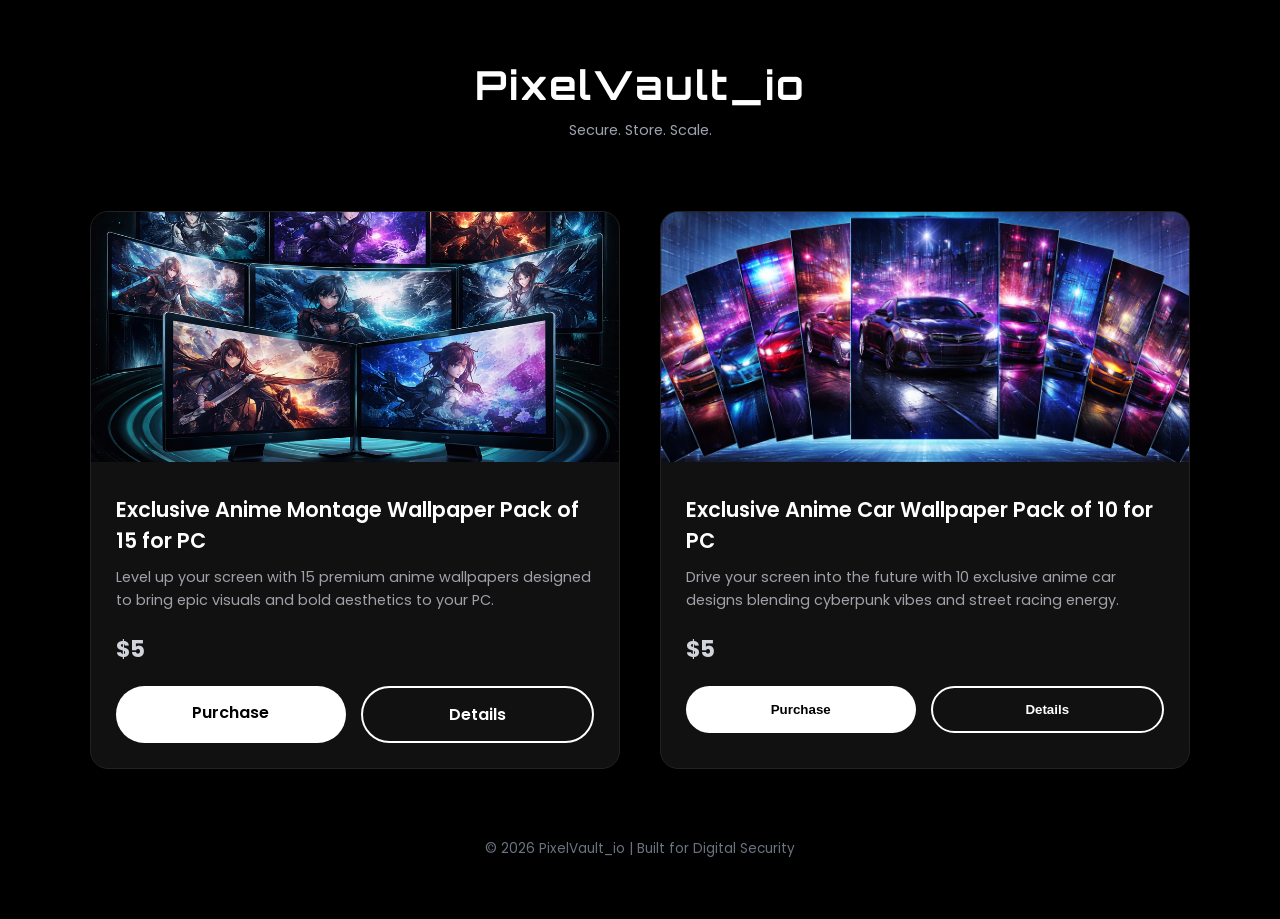
==== index.html @ 3915fb24 "Add files via upload" ====
<!DOCTYPE html>
<html lang="en">
<head>
<meta charset="UTF-8">
<meta name="viewport" content="width=device-width, initial-scale=1.0">
<title>PixelVault_io</title>
<link href="https://fonts.googleapis.com/css2?family=Orbitron:wght@400;600;700&family=Poppins:wght@300;400;600&display=swap" rel="stylesheet">
<link rel="stylesheet" href="styles.css">
</head>
<body>

<header>
  <div class="brand">PixelVault_io</div>
  <div class="tagline">Secure. Store. Scale.</div>
</header>

<div class="container">

  <!-- Product 1 -->
  <div class="card">
    <img class="product1" src="assets/1. Exclusive Anime Montage Wallpaper Pack of 15 for PC.png" alt="VaultDrive X">
    <div class="card-content">
      <div class="product-name">Exclusive Anime Montage Wallpaper Pack of 15 for PC</div>
      <div class="product-description">
        Level up your screen with 15 premium anime wallpapers designed to bring epic visuals and bold aesthetics to your PC.
      </div>
      <div class="price">$5</div>
      <div class="actions">
        <a href="external-web/anime-montage-wall-15.html" target="_blank" class="btn btn-primary">
        Purchase
        </a>
        <a href="external-web/anime-montage-wall-15.html" target="_blank" class="btn btn-secondary">
            Details
        </a>
      </div>
    </div>
  </div>

  <!-- Product 2 -->
  <div class="card">
    <img src="assets/2. exclusive anime car wallpaper pack of 10 for pc.png" alt="PixelShield Pro">
    <div class="card-content">
      <div class="product-name">Exclusive Anime Car Wallpaper Pack of 10 for PC</div>
      <div class="product-description">
        Drive your screen into the future with 10 exclusive anime car designs blending cyberpunk vibes and street racing energy.
      </div>
      <div class="price">$5</div>
      <div class="actions">
        <button class="btn btn-primary">Purchase</button>
        <button class="btn btn-secondary">Details</button>
      </div>
    </div>
  </div>

</div>

<footer>
  © 2026 PixelVault_io | Built for Digital Security
</footer>

</body>
</html>
---- styles.css ----
* {
  margin: 0;
  padding: 0;
  box-sizing: border-box;
}

body {
  background: #000000;
  color: #e5e5e5;
  font-family: 'Poppins', sans-serif;
  padding: 60px 20px;
}

/* Header */
header {
  text-align: center;
  margin-bottom: 70px;
}

.brand {
  font-family: 'Orbitron', sans-serif;
  font-size: 2.5rem;
  font-weight: 700;
  letter-spacing: 2px;
  color: #ffffff;
}

.tagline {
  margin-top: 10px;
  color: #9ca3af;
  font-size: 0.9rem;
}

/* Container */
.container {
  max-width: 1100px;
  margin: auto;
  display: grid;
  grid-template-columns: repeat(auto-fit, minmax(320px, 1fr));
  gap: 40px;
}

/* Cards */
.card {
  background: #111111;
  border: 1px solid #222;
  border-radius: 18px;
  overflow: hidden;
  transition: 0.4s ease;
}

.card:hover {
  transform: translateY(-8px);
  border-color: #444;
  box-shadow: 0 0 25px rgba(255,255,255,0.05);
}

.card img {
  width: 100%;
  height: 250px;
  object-fit: cover;
}

.card-content {
  padding: 25px;
}

.product-name {
  font-size: 1.3rem;
  font-weight: 600;
  color: #ffffff;
  margin-bottom: 10px;
}

.product-description {
  font-size: 0.9rem;
  color: #a1a1aa;
  margin-bottom: 20px;
  line-height: 1.6;
}

.price {
  font-size: 1.4rem;
  font-weight: 700;
  color: #d1d5db;
  margin-bottom: 20px;
}

/* Buttons */
.actions {
  display: flex;
  gap: 15px;
}

.button-group {
  display: flex;
  gap: 15px;
  margin-top: 20px;
}

.btn {
  flex: 1;                /* This makes them equal width */
  text-align: center;
  padding: 14px 0;
  border-radius: 40px;
  font-weight: 600;
  text-decoration: none;
  transition: 0.3s ease;
  cursor: pointer;
}

/* Purchase */
.btn-primary {
  background: #ffffff;
  color: #000;
  border: none;
}

/* Details */
.btn-secondary {
  background: transparent;
  border: 2px solid #ffffff;
  color: #ffffff;
}

/* Hover Effect */
.btn:hover {
  transform: translateY(-2px);
}

/* Footer */
footer {
  text-align: center;
  margin-top: 70px;
  color: #6b7280;
  font-size: 0.85rem;
}
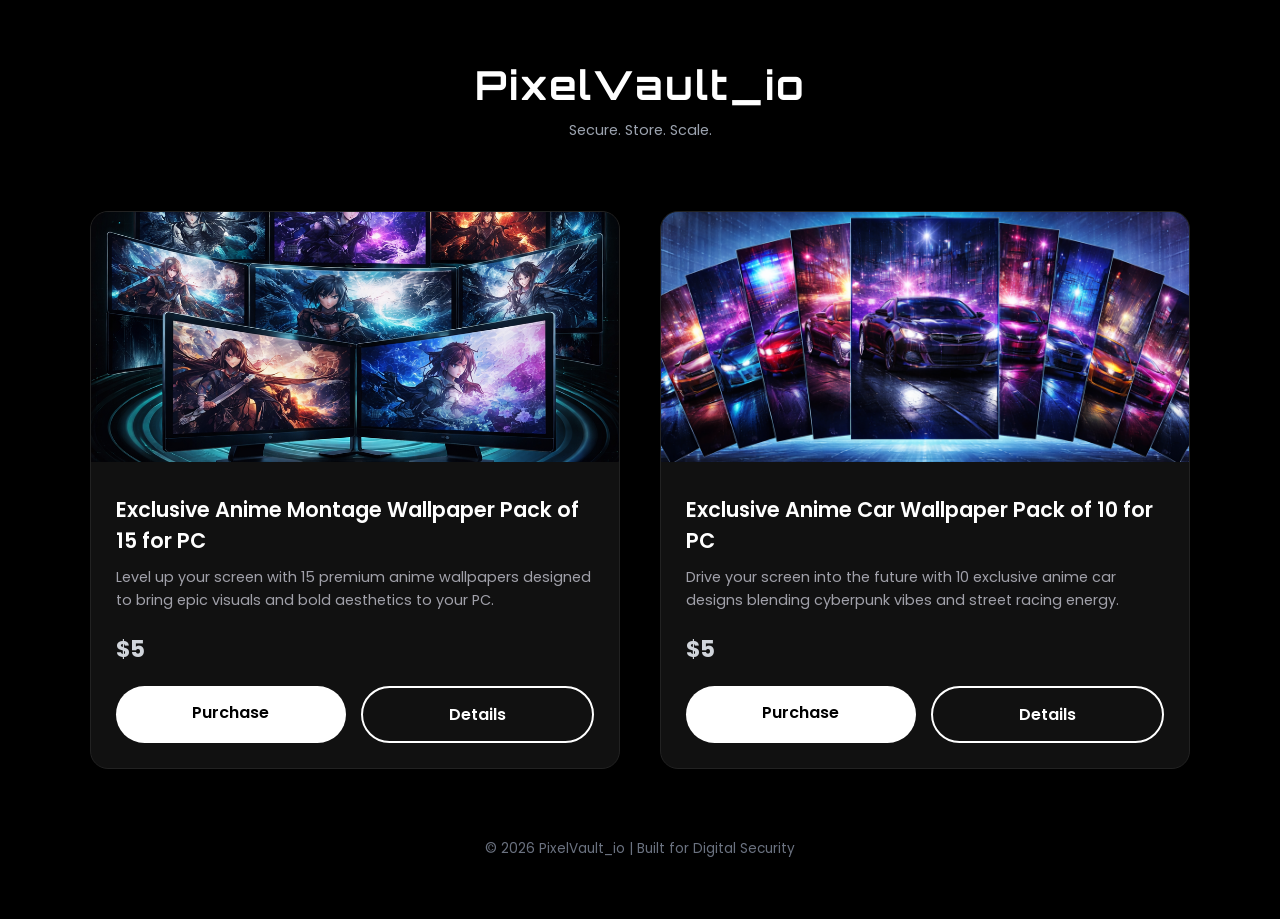
==== commit 5efd6caa: "Add files via upload" ====
--- a/index.html
+++ b/index.html
@@ -18,7 +18,7 @@
 
   <!-- Product 1 -->
   <div class="card">
-    <img class="product1" src="assets/1. Exclusive Anime Montage Wallpaper Pack of 15 for PC.png" alt="VaultDrive X">
+    <img class="product1" src="assets/1. Exclusive Anime Montage Wallpaper Pack of 15 for PC.png" loading="lazy" alt="VaultDrive X">
     <div class="card-content">
       <div class="product-name">Exclusive Anime Montage Wallpaper Pack of 15 for PC</div>
       <div class="product-description">
@@ -26,10 +26,10 @@
       </div>
       <div class="price">$5</div>
       <div class="actions">
-        <a href="external-web/anime-montage-wall-15.html" target="_blank" class="btn btn-primary">
+        <a href="https://criptionist.gumroad.com/l/ExclusiveAnimeMontageWallpaperPack" target="_blank" class="btn btn-primary">
         Purchase
         </a>
-        <a href="external-web/anime-montage-wall-15.html" target="_blank" class="btn btn-secondary">
+        <a href="external-web/anime-montage-wall-15.html" class="btn btn-secondary">
             Details
         </a>
       </div>
@@ -38,7 +38,7 @@
 
   <!-- Product 2 -->
   <div class="card">
-    <img src="assets/2. exclusive anime car wallpaper pack of 10 for pc.png" alt="PixelShield Pro">
+    <img src="assets/2. exclusive anime car wallpaper pack of 10 for pc.png" loading="lazy" alt="PixelShield Pro">
     <div class="card-content">
       <div class="product-name">Exclusive Anime Car Wallpaper Pack of 10 for PC</div>
       <div class="product-description">
@@ -46,8 +46,12 @@
       </div>
       <div class="price">$5</div>
       <div class="actions">
-        <button class="btn btn-primary">Purchase</button>
-        <button class="btn btn-secondary">Details</button>
+        <a href="https://criptionist.gumroad.com/l/ExclusiveAnimeCarWallpaperPack" target="_blank" class="btn btn-primary">
+        Purchase
+        </a>
+        <a href="external-web/anime-car-wall-10.html" class="btn btn-secondary">
+            Details
+        </a>
       </div>
     </div>
   </div>
